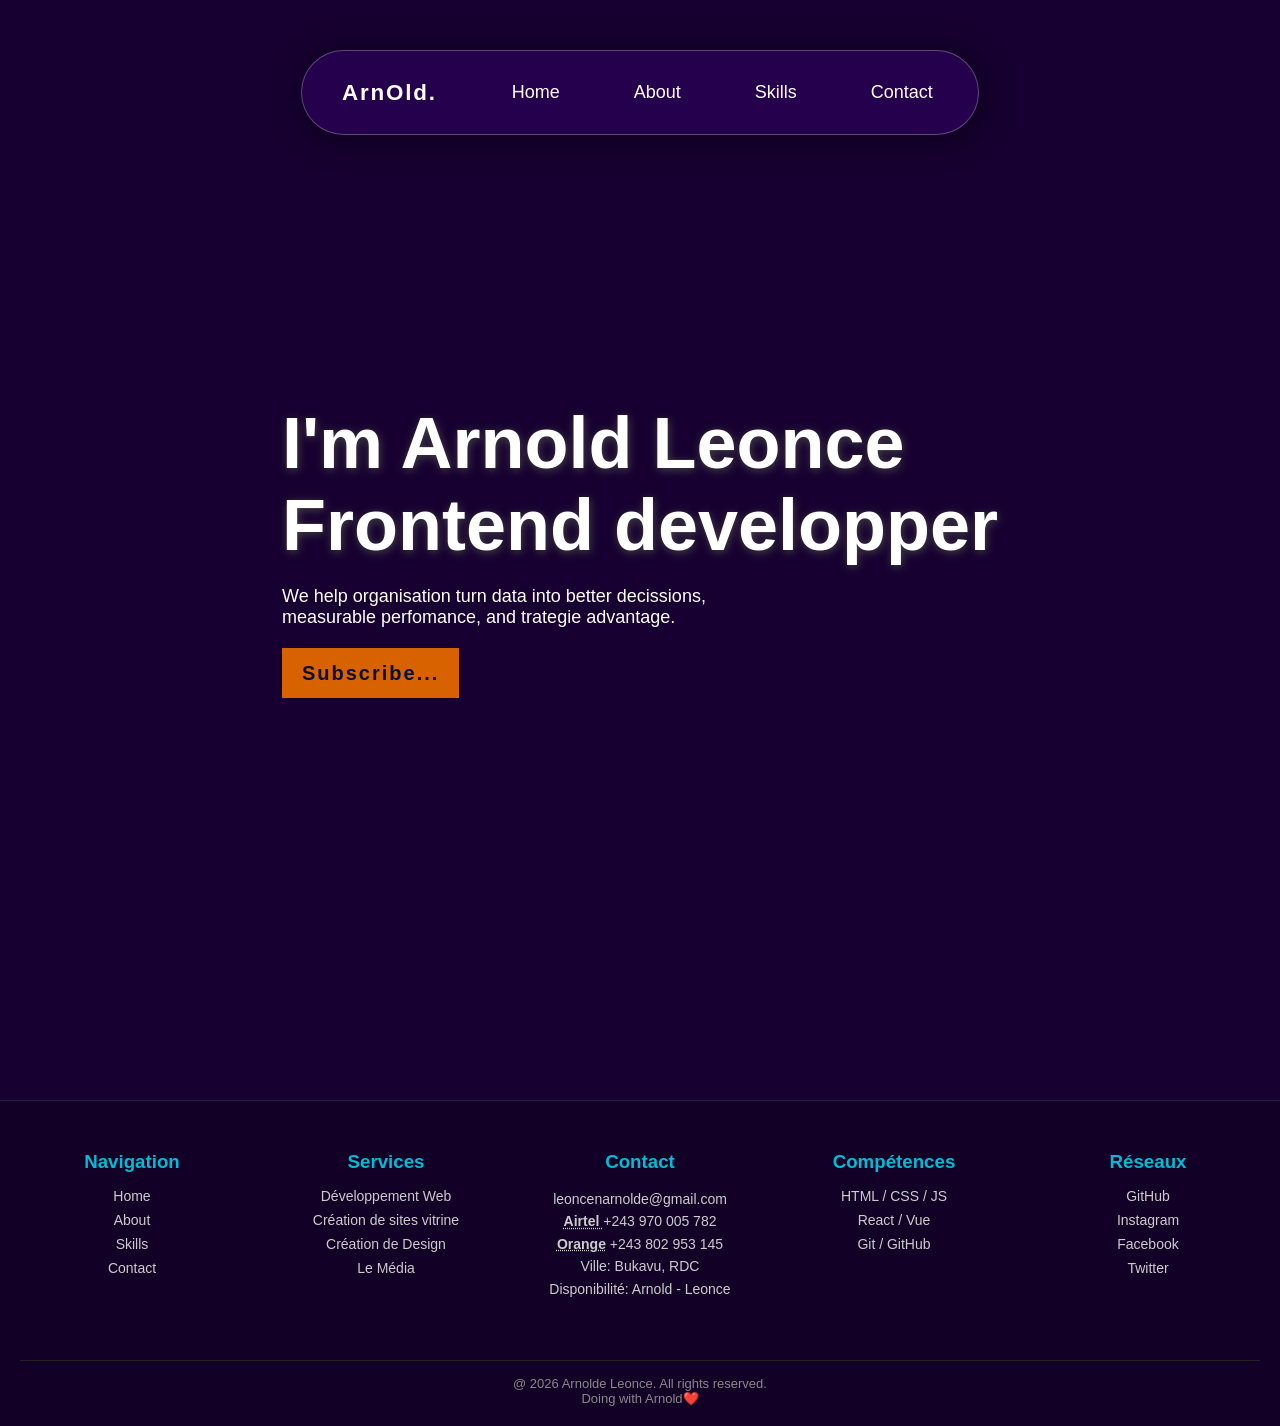
==== index.html @ 516fda42 "change a link" ====
<!DOCTYPE html>
<html lang="en">
<head>
    <meta charset="UTF-8">
    <meta name="viewport" content="width=device-width, initial-scale=1.0">
    <title>Arnold.dev</title>
    <link rel="stylesheet" href="style.css">
    <script src="script.js" defer></script>
</head>



<body>
    <header class="site-header">
      <div class="brand">
        <a href="index.html" class="logo">ArnOld.</a>
      </div>

      <input type="checkbox" id="nav-toggle" class="nav-toggle" />
      <label for="nav-toggle" class="nav-toggle-label" aria-label="Toggle navigation">
        <span></span>
        <span></span>
        <span></span>
      </label>

      <nav class="site-nav">
        <a href="index.html">Home</a>
        <a href="about.html">About</a>
        <a href="service.html">Skills</a>
        <a href="contanct.html">Contact</a>
      </nav>
    </header>
  </div>

     <!-- MAIN -->
     <main>
        <section class="homeses">
            <div class="homes" id="home">
                <div class="petit-home">
                    <h1>I'm Arnold Leonce<br>
                    Frontend developper</h1>

                    <p id="typing">We help organisation turn data into better decissions, <br>
                        measurable perfomance, and trategie advantage.
                    </p>
                    <div class="btn-box-un">
                       <a href="contanct.html">Subscribe...</a>
                    </div>
                </div>
            </div>
        </section>
     </main>
<footer class="footer">
  <div class="footer-grid">

    <!-- À propos -->
   

    <!-- Navigation -->
    <div class="footer-box">
      <h3>Navigation</h3>
      <ul>
        <li><a href="index.html">Home</a></li>
        <li><a href="about.html">About</a></li>
        <li><a href="service.html">Skills</a></li>
        <li><a href="contanct.html">Contact</a></li>
      </ul>
    </div>

    <!-- Services -->
    <div class="footer-box">
      <h3>Services</h3>
      <ul>
        <li>Développement Web</li>
        <li>Création de sites vitrine</li>
        <li><a href="design.html">Création de Design</a></li>
        <li><a href="">Le Média</a></li>
      </ul>
    </div>

    <!-- Contact -->
    <div class="footer-box">
      <h3>Contact</h3>
      <p><a href="mailto: leoncenarnolde@gmail.com">leoncenarnolde@gmail.com</a></p>
      <p><strong><abbr title="Veuillez nous contancter avec cet numero d'Airtel">Airtel </abbr></strong><a href="tel:+243 970 005 782">+243 970 005 782</a></p>
      <p><strong><abbr title="Veuillez nous contancter avec cet numero d'Orange">Orange</abbr></strong><a href="+243 802  953 145"> +243 802  953 145</a></p>
      <p>Ville: Bukavu, RDC</p>
      <p>Disponibilité: Arnold - Leonce</p>
    </div>

    <!-- Compétences -->
    <div class="footer-box">
      <h3>Compétences</h3>
      <ul>
        <li>HTML / CSS / JS</li>
        <li>React / Vue</li>
        <li>Git / GitHub</li>
      </ul>
    </div>

    <!-- Réseaux sociaux -->
    <div class="footer-box">
      <h3>Réseaux</h3>
      <ul>
        <li><a href="https://github.com/arnold722" target="_blank">GitHub</a></li>
        <li><a href="#" target="_blank">Instagram</a></li>
        <li><a href="https://web.facebook.com/profile.php?id=100078223913880" target="_blank">Facebook</a></li>
        <li><a href="https://x.com/Arnoldleonce" target="_blank">Twitter</a></li>
      </ul>
    </div>

  </div>

  <!-- Bas du footer -->
  <div class="footer-bottom">
    <p>@ 2026 Arnolde Leonce. All rights reserved.</p>
    <p>Doing with Arnold❤️</p>
  </div>
</footer>
</body>
</html>
---- style.css ----
:root{
    color-scheme: light dark;
}

*{
    margin: 0;
    padding: 0;
    box-sizing: border-box;
}


body{
    min-height: 100vh;
    font-family: 'Poppins', sans-serif;
    background-color: #170031;
    color: #a1a1a1;
    display: grid;
    place-items: center;
    scroll-behavior: smooth;
}

::-webkit-scrollbar{
    width: 8px;
}
::-webkit-scrollbar-thumb{
    background-color: #170031;
    border-radius: 10px;
}
::-webkit-scrollbar-track{
    background: #3f0088;
}




    .page-wrapper {
      width: min(100%, 820px);
      margin: 0 auto;
    }

    .site-header {
      position: fixed;
      box-shadow:3px 3px 30px 4px rgba(0,0,0,0.4);
      display: flex;
      align-items: center;
      justify-content: space-between;
      padding: 1rem 1.25rem;
      border: 1px solid rgba(231, 231, 231, 0.3);
      border-radius: 70px;
      background-color:rgba(71, 0, 138, 0.315);
      backdrop-filter: blur(10px);
      margin-top: 50px;
      top: 0;
      z-index: 1000;
    }
    .site-header:hover{
      box-shadow:3px 3px 30px 4px rgba(0,0,0,0.6);
    }

    .brand .logo {
      font-size: 1.4rem;
      margin-right: 50px;
      margin-left: 20px;
      font-weight: 800;
      letter-spacing: 0.08em;
      color: var(--text);
      text-decoration: none;
      color: #ffffff;
    }

    .site-nav {
      display: flex;
      gap: 1.5rem;
      align-items: center;
    }

    .site-nav a {
    text-decoration: none;
    color: #ffffff;
    font-size: 18px;
    display: flex;
    transition: all 0.3s ease-in-out;
    align-items: center;
    border-radius: 100px;
      transition: background 0.25s ease, color 0.25s ease;
      padding: 15px 25px;
    }

    .site-nav a:hover,
    .site-nav a:focus-visible {

      background-color: #ffffff18;
    color: #F0F0F0;
    border-radius: 100px;
    box-shadow:2px 2px 10px 1px rgba(0,0,0,0.2);
    }

    .nav-toggle {
      display: none;
    }

    .nav-toggle-label {
      display: none;
      width: 2.2rem;
      height: 2.2rem;
      border-radius: 16px;
      border: 1px solid var(--border);
      cursor: pointer;
      background-image: url(image/menu_24dp_E3E3E3_FILL0_wght400_GRAD0_opsz24.svg);
      background-size: cover;
      position: relative;
      transition: background 0.25s ease;
    }

    .nav-toggle-label span {
      position: absolute;
      left: 0.5rem;
      right: 0.5rem;
      height: 2px;
      background: var(--text);
      border-radius: 999px;
      transition: transform 0.3s ease, opacity 0.3s ease;
    }

    .nav-toggle-label span:nth-child(1) {
      top: 0.7rem;
    }

    .nav-toggle-label span:nth-child(2) {
      top: 1.05rem;
    }

    .nav-toggle-label span:nth-child(3) {
      top: 1.4rem;
    }

    @media (max-width: 820px) {
      .site-header {
        padding: 0.5rem 5rem;
      }

      .nav-toggle-label {
        display: inline-flex;
        align-items: center;
        justify-content: center;
      }

      .site-nav {
        position: absolute;
        top: calc(100% + 0.75rem);
        left: 1rem;
        right: 1rem;
        flex-direction: column;
        gap: 0.3rem;
        padding: 1rem;
        border: 1px solid rgba(231, 231, 231, 0.151);
        border-radius: 24px;
        background-color:rgb(36, 0, 70);
        backdrop-filter: blur(10px);
        max-height: 0;
        overflow: hidden;
        transition: max-height 0.35s ease;
      }

      .site-nav a {
        width: 100%;
        display: inline-flex;
        justify-content: center;
      }

      .nav-toggle:checked + .nav-toggle-label + .site-nav {
        max-height: 320px;
      }

      .nav-toggle:checked + .nav-toggle-label span:nth-child(1) {
        transform: translateY(8px) rotate(45deg);
      }

      .nav-toggle:checked + .nav-toggle-label span:nth-child(2) {
        opacity: 0;
      }

      .nav-toggle:checked + .nav-toggle-label span:nth-child(3) {
        transform: translateY(-8px) rotate(-45deg);
      }
    }

    @media (max-width: 520px) {
      .site-header {
        flex-wrap: wrap;
        gap: 0.75rem;
      }

      .site-nav {
        left: 0.75rem;
        right: 0.75rem;
      }
      .brand .logo {
      margin-right: 10px;
      margin-left: 0px;
      letter-spacing: 0.08em;
    }
    }


main{
    height: 100vh;
    display: flex;
    align-items: center;
    margin-top: 100px;
    
}


.homeses{
    background-repeat: no-repeat;
    background-size: cover;
    background-position: center;
    top: 0;
}

.homes{
    padding: 10px;
}

.homes .petit-home{
    color: white;
}

.homes .petit-home h1{
    margin-bottom: 20px;
    font-size: clamp(4.5rem, 2rem + 2vw, 15rem);
}
.homes .petit-home p{
    margin-bottom: 20px;
    font-size: 18px;
}

.petit-home h1 { display: flex; gap: 2px; font-size: 100px; font-weight: bold; color: #ffffff; text-shadow: 1px 2px 10px rgb(68, 68, 68); animation: float 3s ease-in-out infinite; flex-wrap: wrap; justify-content: center; }
.petit-home span { animation: rotateLetter .6s ease forwards; }
@keyframes rotateLetter { 0% { transform: rotate(0); opacity: 0 } 50% { transform: rotate(180deg); opacity: 1 } 100% { transform: rotate(360deg) } }
@keyframes float { 0%,100% { transform: translateY(0) } 50% { transform: translateY(-10px) } }



.homes .btn-box-un{
    height: 50px;
}


.btn-box-un a{
    position: relative;
    display: inline-flex;
    justify-content: center;
    align-items: center;
    max-width: 250px;
    height: 100%;
    padding: 10px 20px 10px 20px;
    background: #d86100;
    border: none;
    font-size: 20px;
    color: #0A102F;
    text-decoration: none;
    font-weight: 600;
    letter-spacing: 2px;
    z-index: 1;
    overflow: hidden;
}

.btn-box-un a::before{
    content: '';
    position: absolute;
    top: 0;
    left: 0;
    width: 0;
    height: 100%;
    background-color: #170031;
    z-index: -10;
    transition: .5s;

}

.btn-box-un a:hover::before{
    width: 100%;
    border: 1px solid #d86100;
    
}

.btn-box-un a:hover{
    color: #d86100;
}
footer{
    margin-top: 100px;
    width: 100%;
    padding: 50px 20px 20px;
    height: auto;
    background-color:#120027;
    border-top: 1px solid rgba(207, 207, 207, 0.13);
    text-align: center;
}



.footer-grid {
  display: grid;
  grid-template-columns: repeat(auto-fit, minmax(220px, 1fr));
  gap: 30px;
  cursor: default;
}

.footer-box h2,
.footer-box h3 {
  color: #00bcd4;
  margin-bottom: 15px;
}

.footer-box p {
  color: #ccc;
  font-size: 14px;
  line-height: 1.6;
}

.footer-box ul {
  list-style: none;
  padding: 0;
}

.footer-box ul li {
  margin: 8px 0;
  color: #ccc;
  font-size: 14px;
}

.footer-box a {
  color: #ccc;
  text-decoration: none;
  transition: 0.3s;
}

.footer-box a:hover {
  color: #00bcd4;
  padding-left: 5px;
}

.footer-bottom {
  margin-top: 60px;
  border-top: 1px solid #222;
  text-align: center;
  padding-top: 15px;
  font-size: 13px;
  color: #888;
}
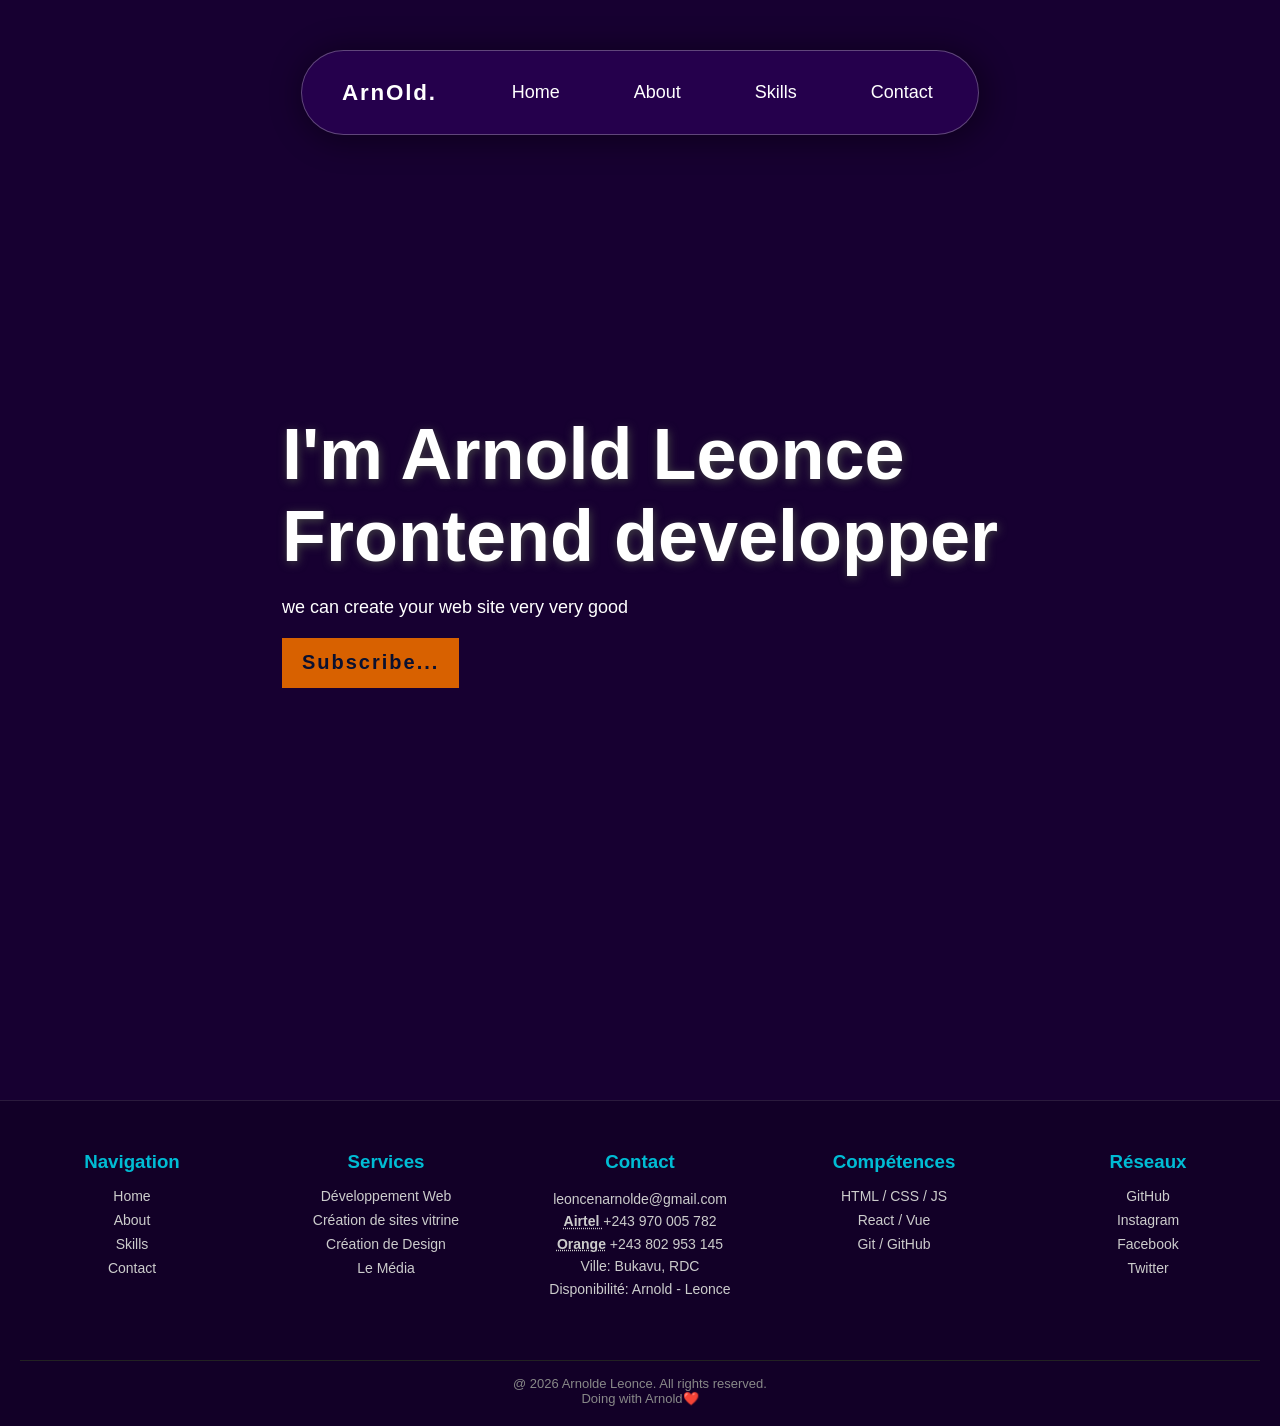
==== commit 1e66043e: "add a text" ====
--- a/index.html
+++ b/index.html
@@ -40,8 +40,7 @@
                     <h1>I'm Arnold Leonce<br>
                     Frontend developper</h1>
 
-                    <p id="typing">We help organisation turn data into better decissions, <br>
-                        measurable perfomance, and trategie advantage.
+                    <p id="typing">we can create your web site very very good
                     </p>
                     <div class="btn-box-un">
                        <a href="contanct.html">Subscribe...</a>
--- a/style.css
+++ b/style.css
@@ -349,4 +349,6 @@
   padding-top: 15px;
   font-size: 13px;
   color: #888;
-}+}
+
+
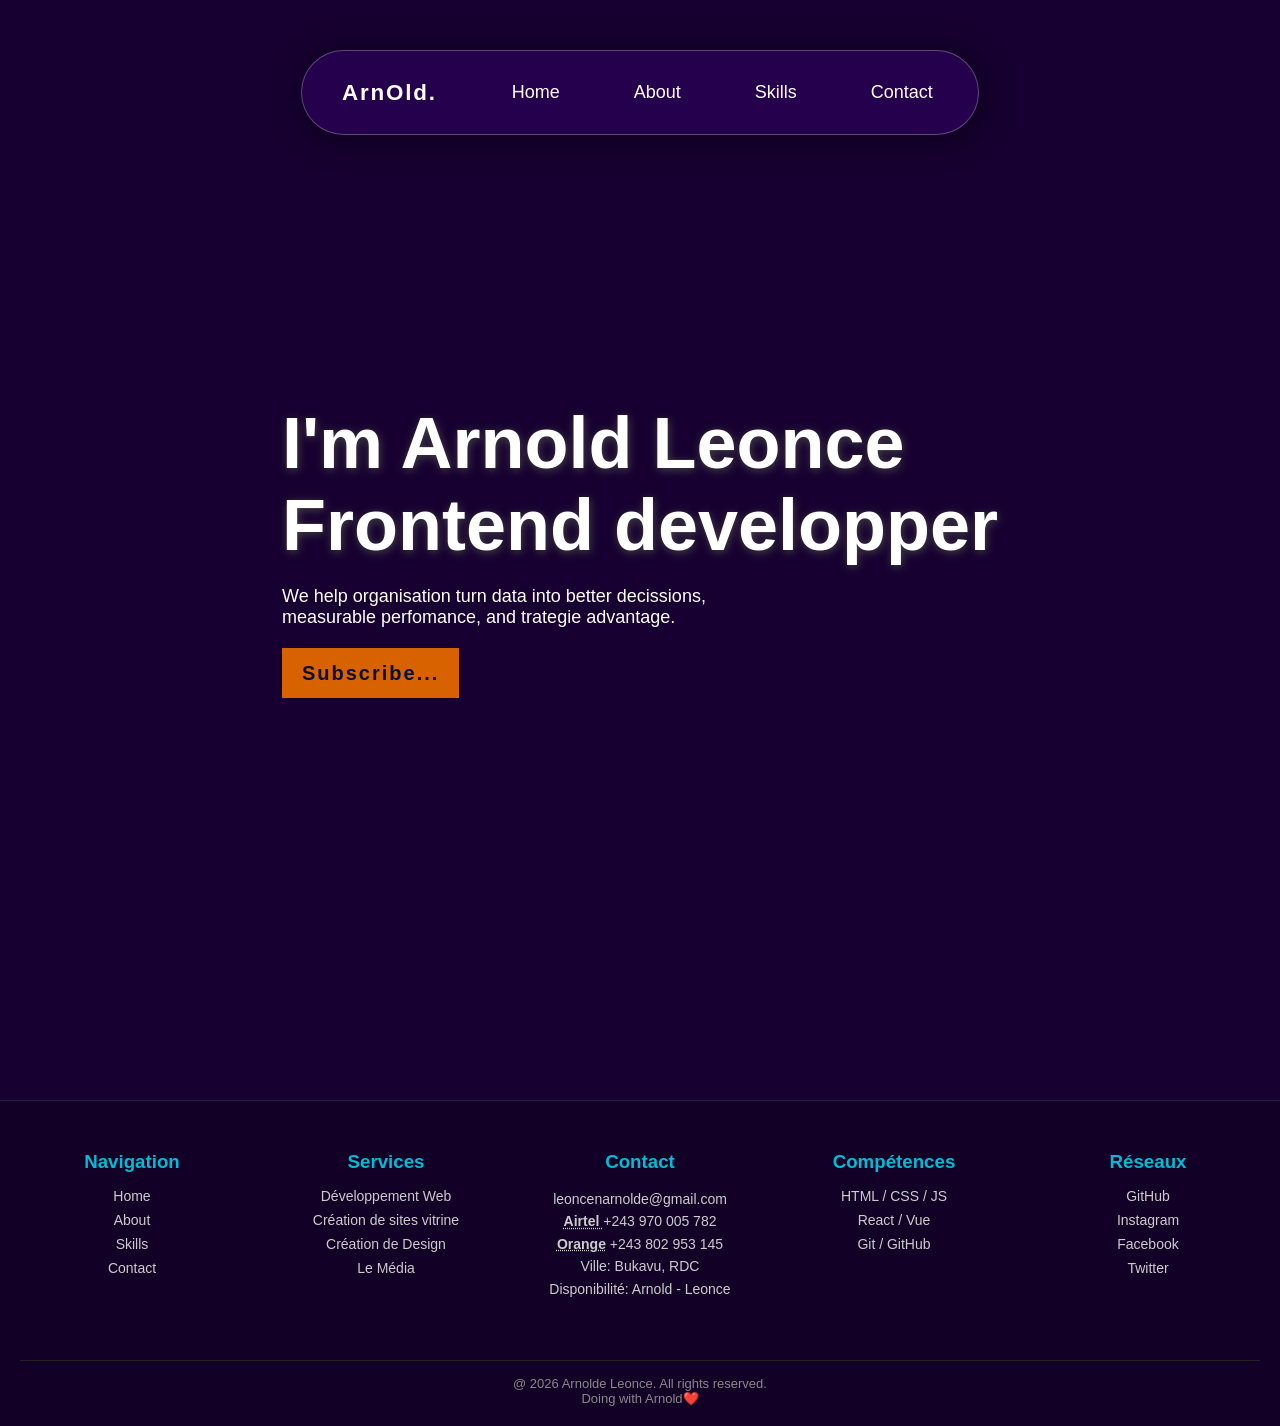
==== commit 7058dcf7: "add a text" ====
--- a/index.html
+++ b/index.html
@@ -40,7 +40,8 @@
                     <h1>I'm Arnold Leonce<br>
                     Frontend developper</h1>
 
-                    <p id="typing">we can create your web site very very good
+                    <p id="typing">We help organisation turn data into better decissions, <br>
+                        measurable perfomance, and trategie advantage.
                     </p>
                     <div class="btn-box-un">
                        <a href="contanct.html">Subscribe...</a>
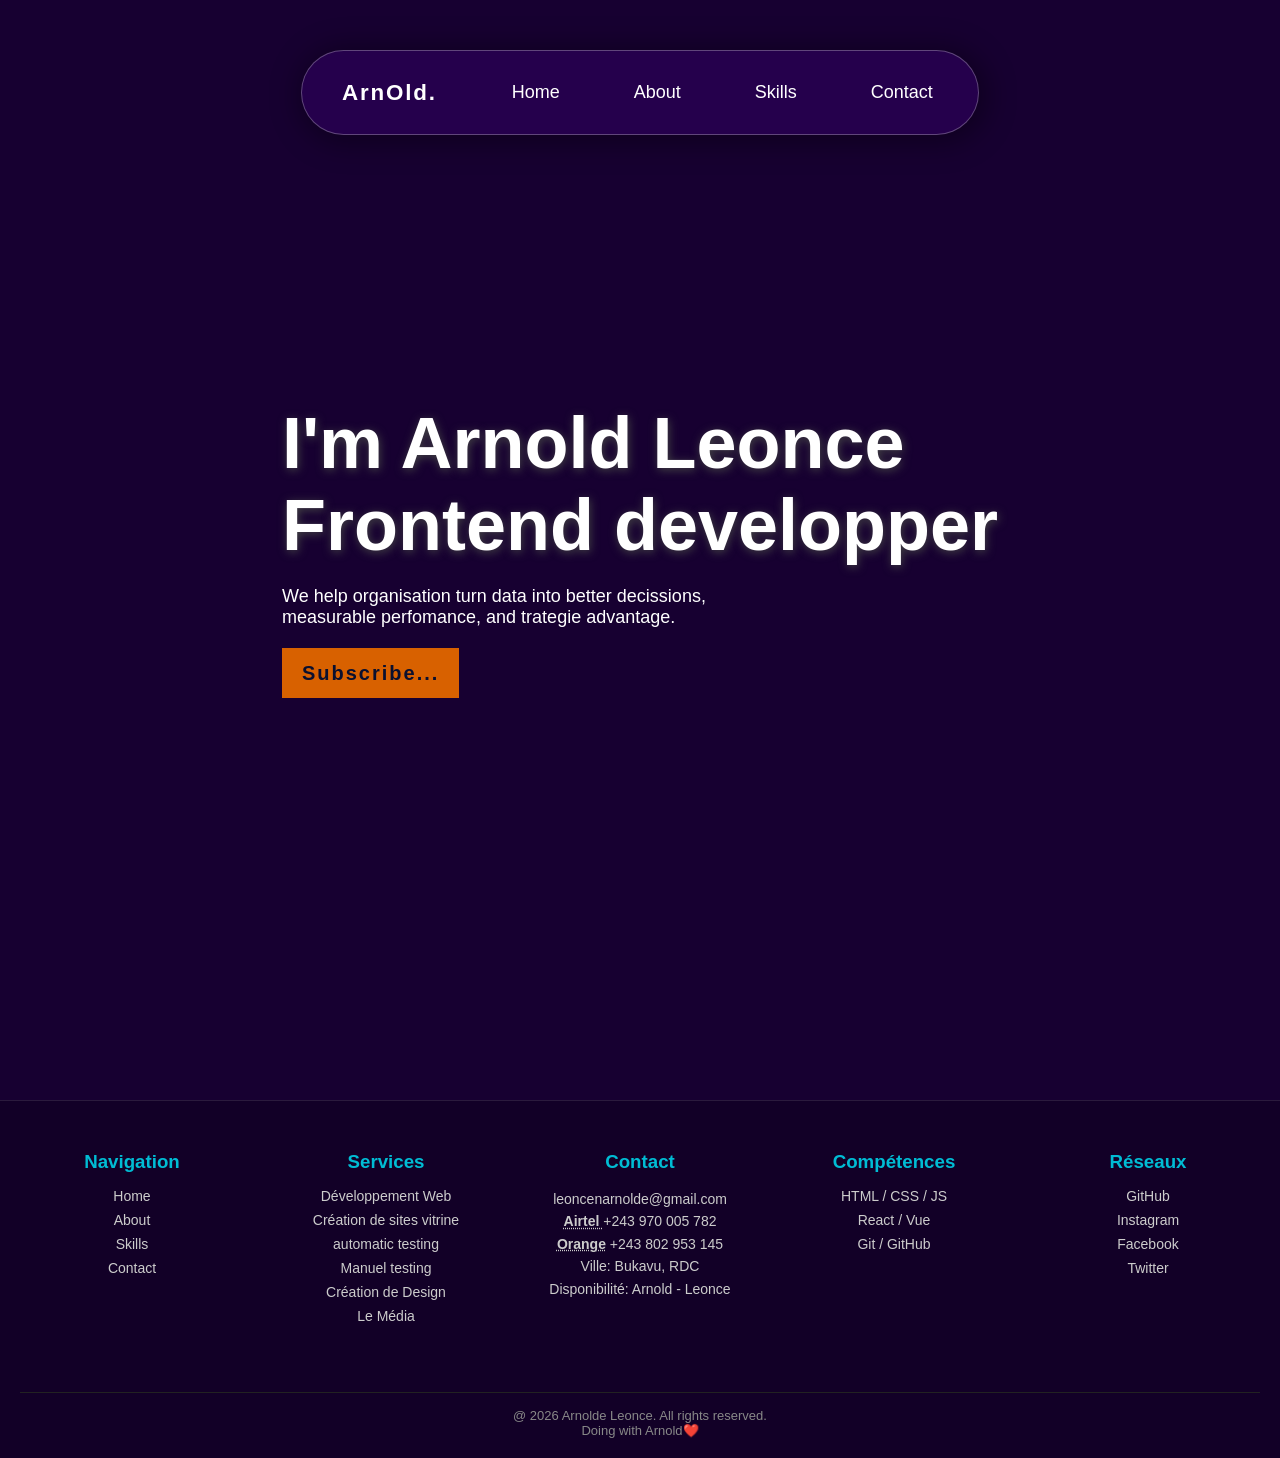
==== commit e638317f: "add a text" ====
--- a/index.html
+++ b/index.html
@@ -73,6 +73,8 @@
       <ul>
         <li>Développement Web</li>
         <li>Création de sites vitrine</li>
+        <li>automatic testing</li>
+        <li>Manuel testing</li>
         <li><a href="design.html">Création de Design</a></li>
         <li><a href="">Le Média</a></li>
       </ul>
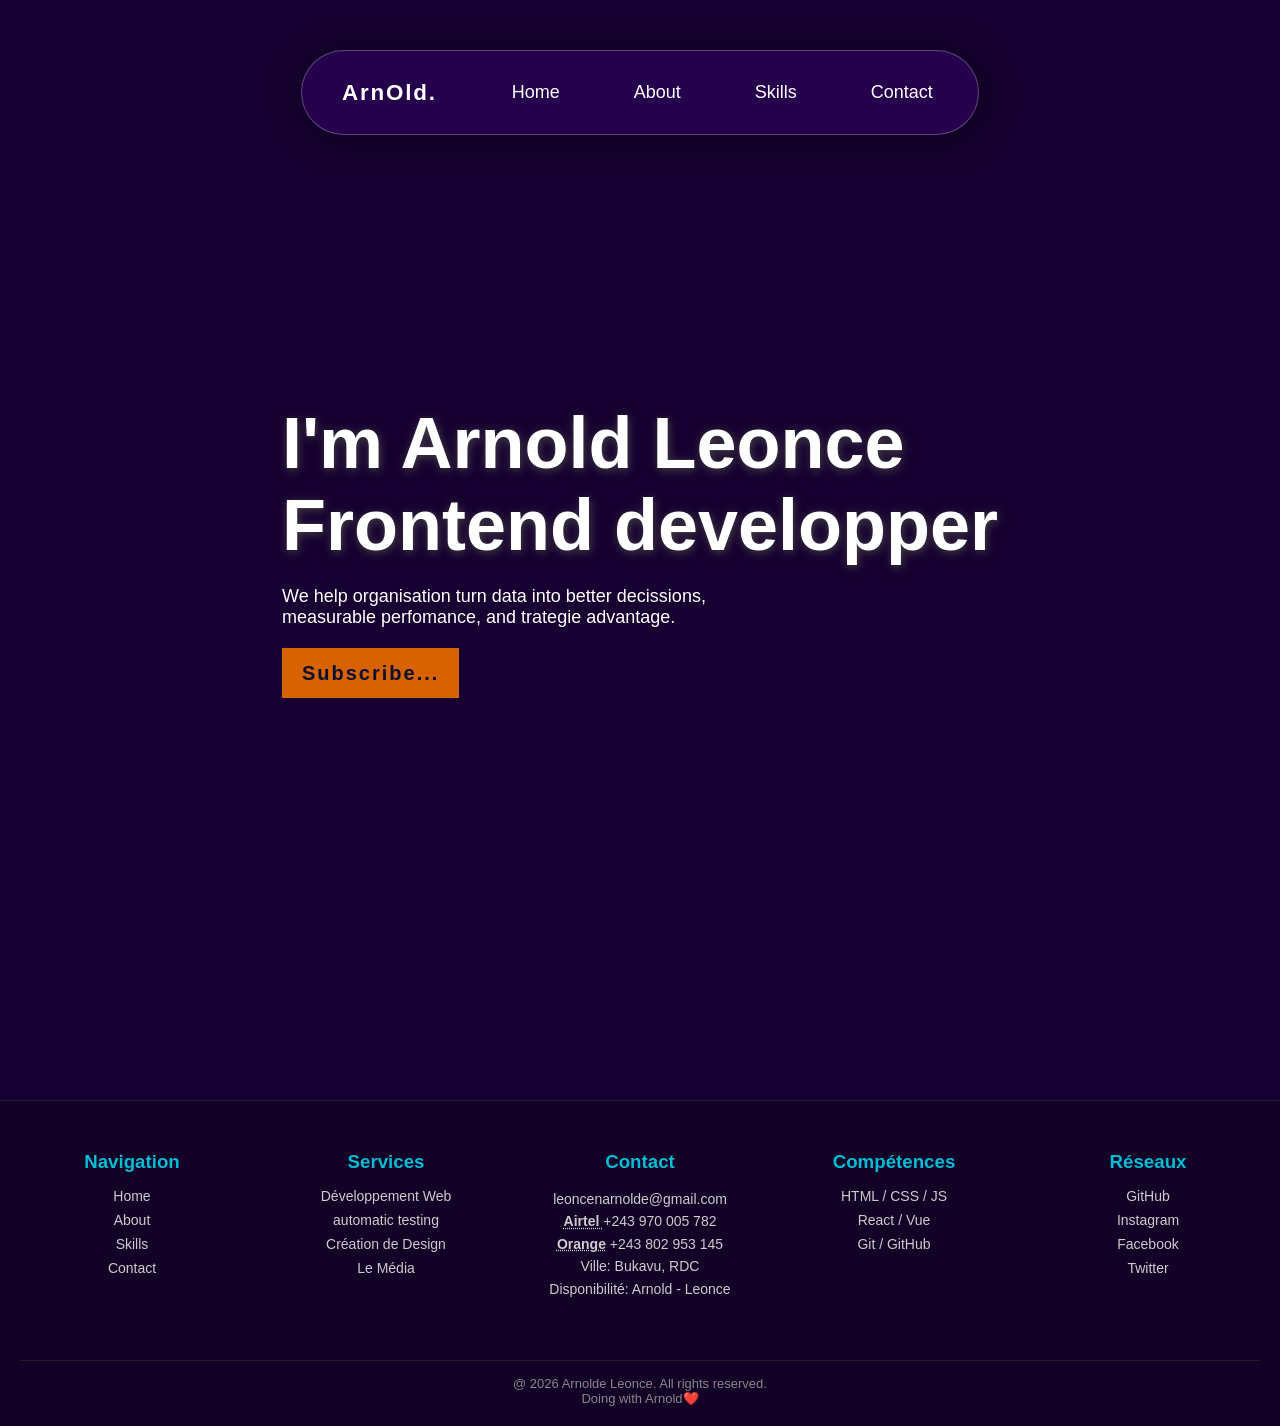
==== commit f1148faa: "add a text" ====
--- a/index.html
+++ b/index.html
@@ -72,9 +72,7 @@
       <h3>Services</h3>
       <ul>
         <li>Développement Web</li>
-        <li>Création de sites vitrine</li>
         <li>automatic testing</li>
-        <li>Manuel testing</li>
         <li><a href="design.html">Création de Design</a></li>
         <li><a href="">Le Média</a></li>
       </ul>
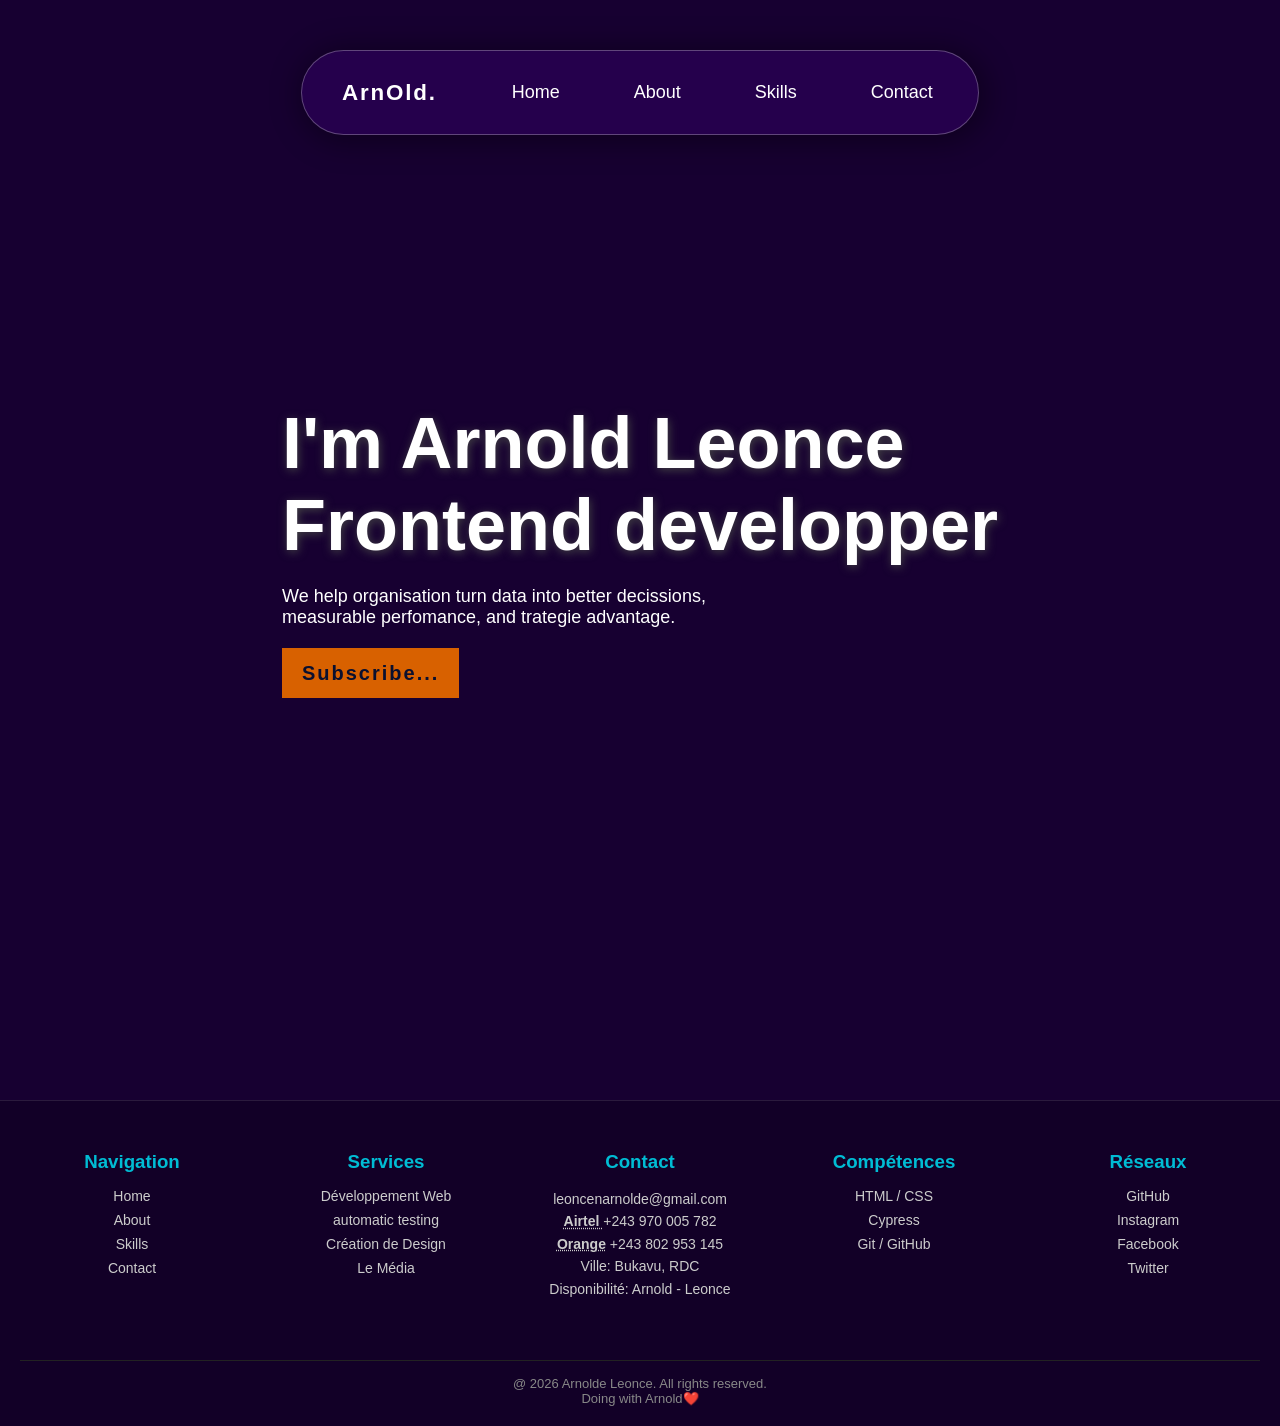
==== commit 53d09c78: "add a text" ====
--- a/index.html
+++ b/index.html
@@ -92,8 +92,8 @@
     <div class="footer-box">
       <h3>Compétences</h3>
       <ul>
-        <li>HTML / CSS / JS</li>
-        <li>React / Vue</li>
+        <li>HTML / CSS</li>
+        <li>Cypress</li>
         <li>Git / GitHub</li>
       </ul>
     </div>
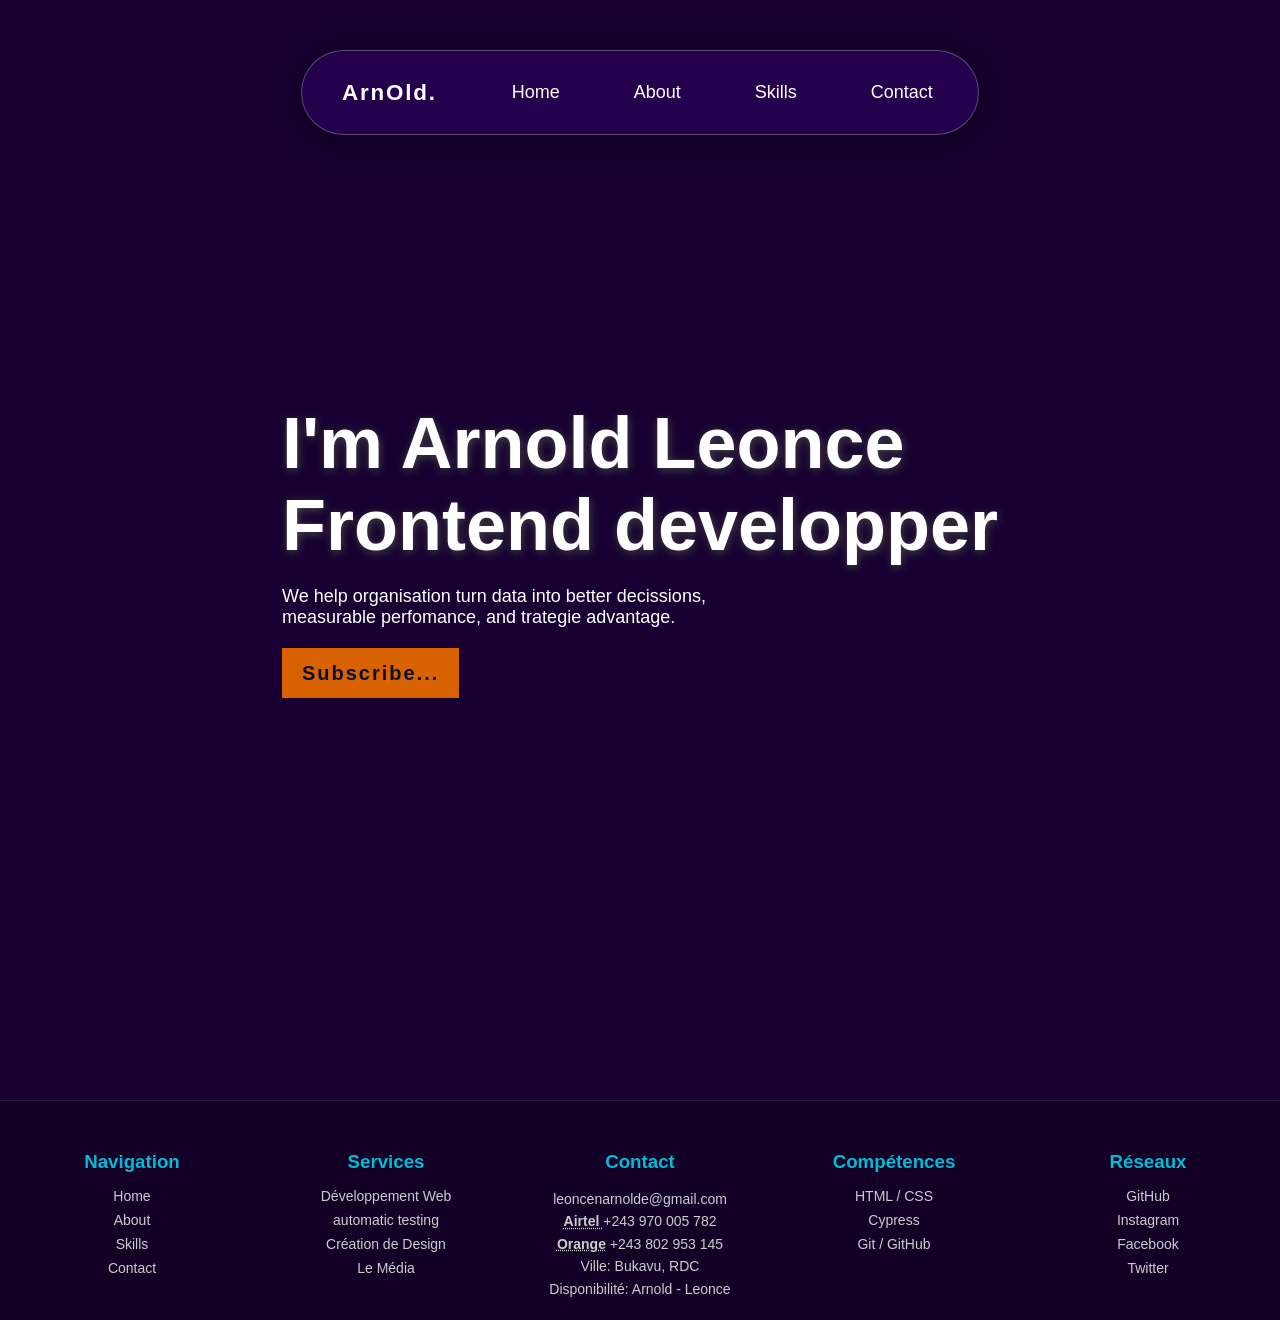
==== commit fcd1cfc6: "change a text" ====
--- a/index.html
+++ b/index.html
@@ -111,10 +111,7 @@
 
   </div>
 
-  <!-- Bas du footer -->
-  <div class="footer-bottom">
-    <p>@ 2026 Arnolde Leonce. All rights reserved.</p>
-    <p>Doing with Arnold❤️</p>
+  
   </div>
 </footer>
 </body>
--- a/style.css
+++ b/style.css
@@ -82,7 +82,7 @@
     transition: all 0.3s ease-in-out;
     align-items: center;
     border-radius: 100px;
-      transition: background 0.25s ease, color 0.25s ease;
+      transition: 0.25s ease, color 0.25s ease;
       padding: 15px 25px;
     }
 
@@ -109,7 +109,7 @@
       background-image: url(image/menu_24dp_E3E3E3_FILL0_wght400_GRAD0_opsz24.svg);
       background-size: cover;
       position: relative;
-      transition: background 0.25s ease;
+      transition: 0.25s ease;
     }
 
     .nav-toggle-label span {
@@ -343,6 +343,7 @@
 }
 
 .footer-bottom {
+  cursor: auto;
   margin-top: 60px;
   border-top: 1px solid #222;
   text-align: center;
@@ -350,5 +351,8 @@
   font-size: 13px;
   color: #888;
 }
-
-
+.footer-bottom p{
+  cursor: context-menu;
+}
+
+
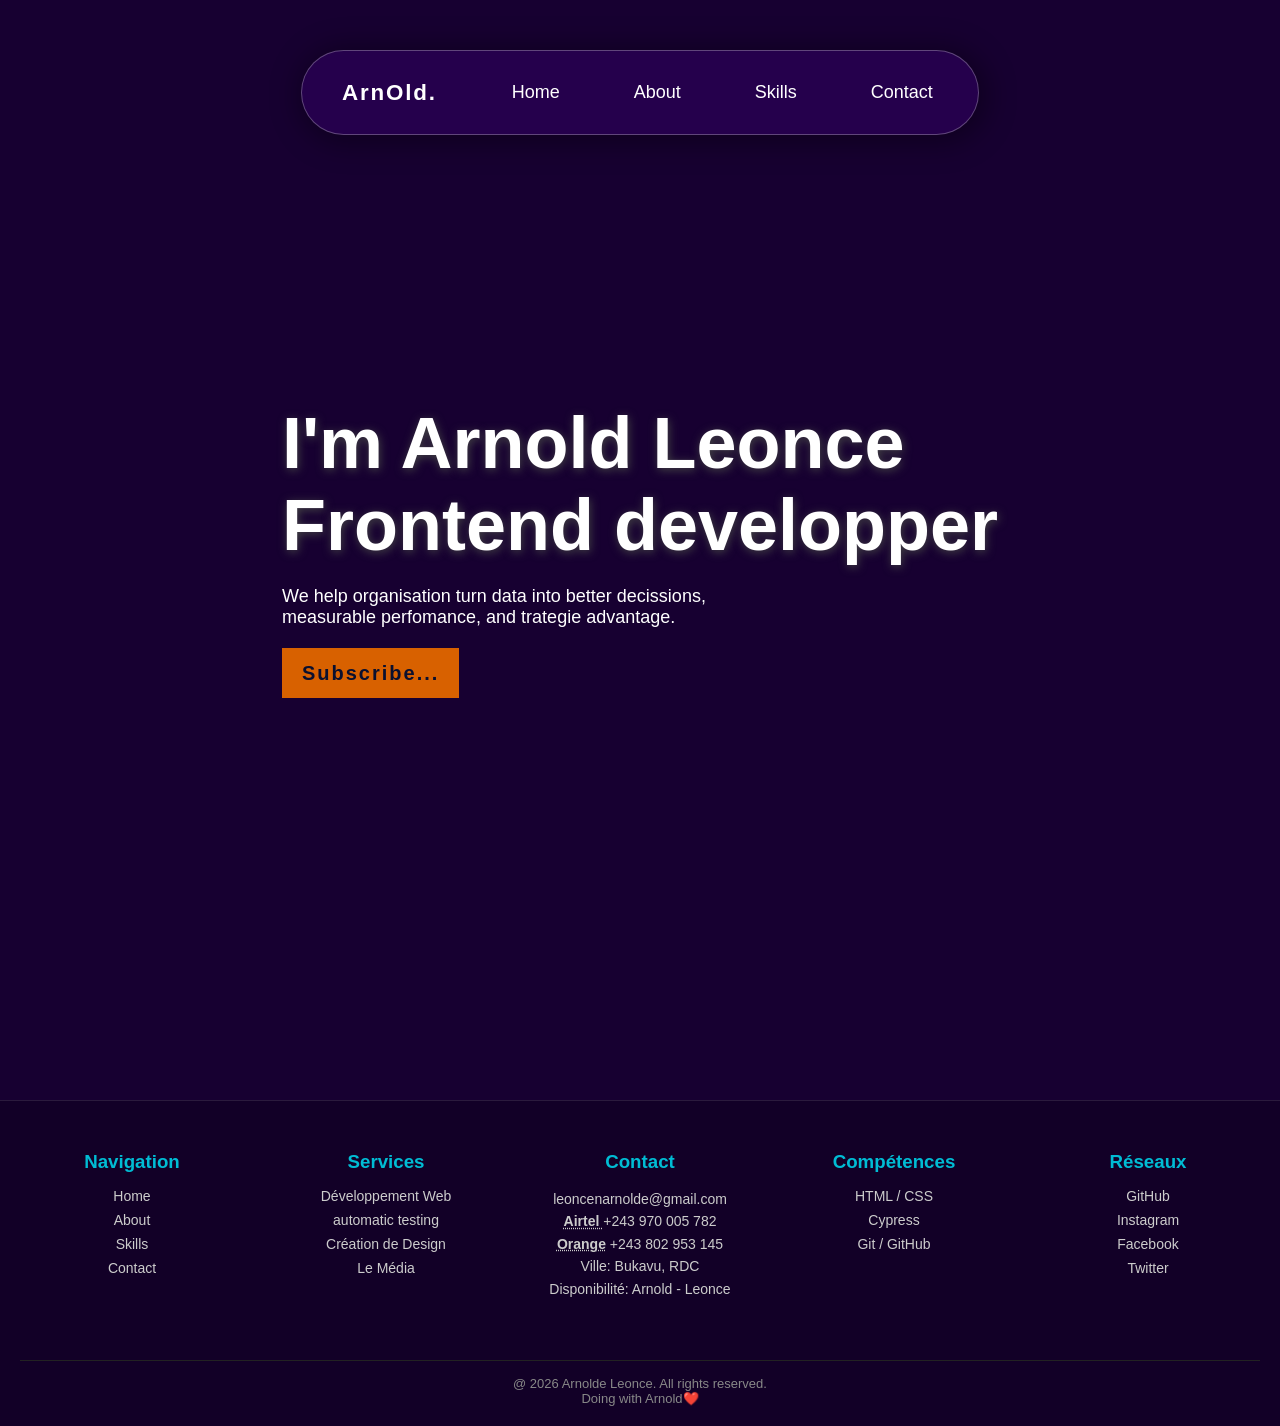
==== commit 7467e05e: "change a text" ====
--- a/index.html
+++ b/index.html
@@ -111,7 +111,10 @@
 
   </div>
 
-  
+  <!-- Bas du footer -->
+  <div class="footer-bottom">
+    <p>@ 2026 Arnolde Leonce. All rights reserved.</p>
+    <p>Doing with Arnold❤️</p>
   </div>
 </footer>
 </body>
